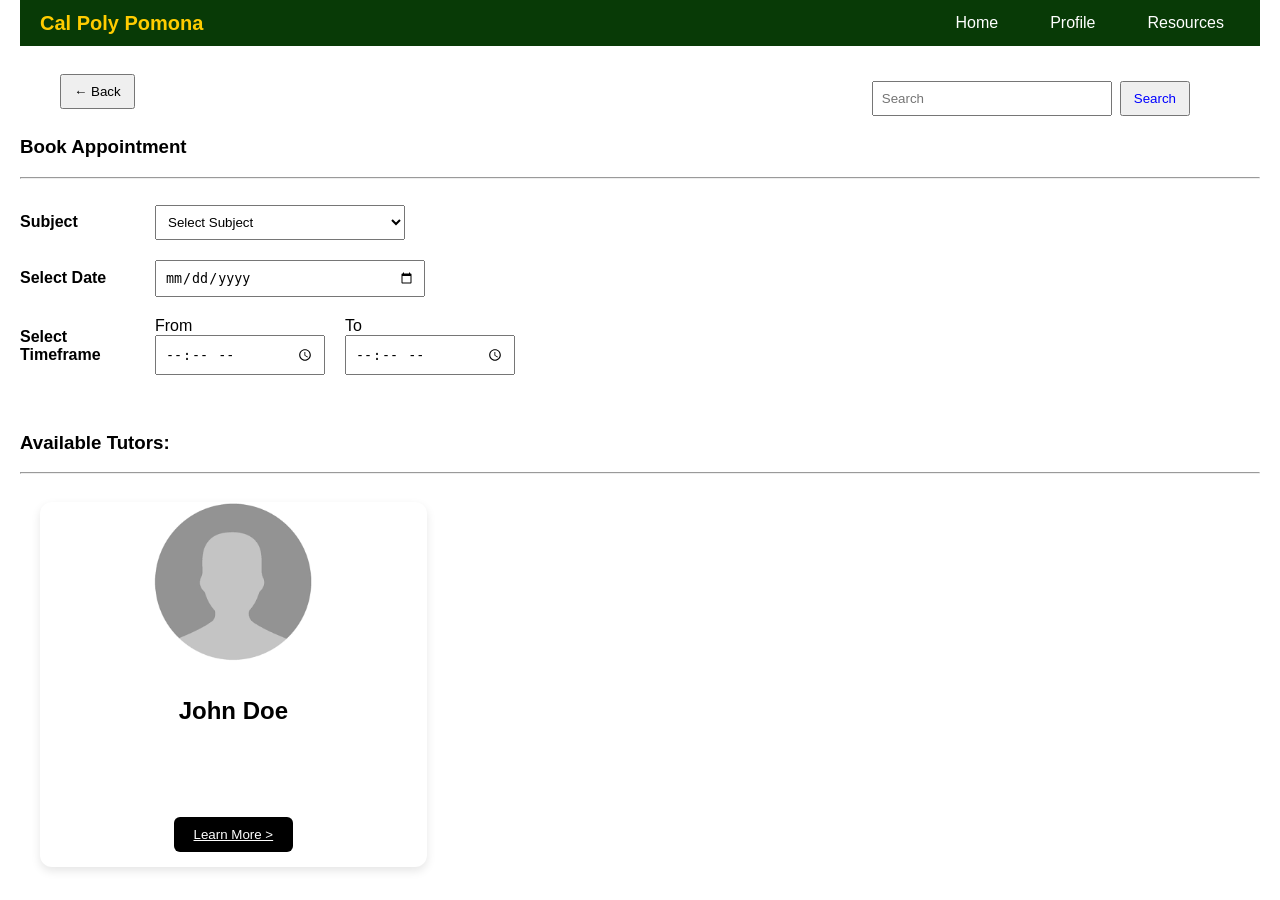
==== bookAppointment.html @ cb8802dd "Add files via upload" ====
<!DOCTYPE html>
<html>
<head>
<meta name="viewport" content="width=device-width, initial-scale=1">
<link rel="stylesheet" href="https://cdnjs.cloudflare.com/ajax/libs/font-awesome/4.7.0/css/font-awesome.min.css">
<link rel="stylesheet" href="css/style.css">


</head>
<body style="background-color:white;">

<div class="navbar">
  <span class="logo-text">Cal Poly Pomona</span>

  <div class="nav-links">
    <a href="home.html">Home</a>
    <a href="profile.html">Profile</a>

    <div class="dropdown">
      <button class="dropbtn">Resources</button>
      <div class="dropdown-content">
        <a href="tutoring.html">Tutoring</a>
        <a href="degreeReport.html">Degree Report</a>
        <a href="cpt.html">Internship / CPT eligibility</a>
      </div>
    </div>
  </div>
</div>

<div class="top-bar">
  <button class="back-btn">
    <a href="learningCenter.html">← Back</a>
  </button>

  <div class="search-area">
    <input type="text" placeholder="Search">
    <button>Search</button>
  </div>
</div>

<h3>Book Appointment</h3>

<hr>
<br>

<link rel="stylesheet" href="css/bookapp.css">
<div class="form-group">
  <label for="subject">Subject</label>
  <select id="subject">
    <option>Select Subject</option>
    <option>Math</option>
    <option>Computer Science</option>
    <option>Writing</option>
  </select>
</div>

<div class="form-group">
  <label for="date">Select Date</label>
  <input type="date" id="date">
</div>

<div class="form-group">
  <label>Select Timeframe</label>

  <div class="timeframe">
    <div>
      <span>From</span>
      <input type="time">
    </div>

    <div>
      <span>To</span>
      <input type="time">
    </div>
  </div>
</div>

<br>



<h3>Available Tutors:</h3>
<hr>

<link rel="stylesheet" href="css/boxes.css">

<body>

<div class="container">
  
  <div class="box">
    <img src="images/johndoe.png" style="width:160px;height:160">
    <div class="content">
      <h2>
        John Doe
      </h2>
      <p>
        
      </p>
      <button>
        <a href="tutoring.html" style="color:white"> Learn More > </a>
      </button>
    </div>
  </div>


</div>

</body>

</body>
</html>
---- css/style.css ----
body {
  font-family: Arial, Helvetica, sans-serif;
}

button{
  font-family:Arial, Helvetica, sans-serif;
  color: blue;
  text-align: left;
  
}


.navbar {
  overflow: hidden;
  background-color: #083a06;
}

.navbar a {
  float: left;
  font-size: 16px;
  color: white;
  text-align: center;
  padding: 14px 16px;
  text-decoration: none;
}

.dropdown {
  float: left;
  overflow: hidden;
}

.dropdown .dropbtn {
  font-size: 16px;  
  border: none;
  outline: none;
  color: white;
  padding: 14px 16px;
  background-color: inherit;
  font-family: inherit;
  margin: 0;
}

.navbar a:hover, .dropdown:hover .dropbtn {
  background-color: #33631a;
}

.dropdown-content {
  display: none;
  position: absolute;
  background-color: #f9f9f9;
  min-width: 160px;
  box-shadow: 0px 8px 16px 0px rgba(0,0,0,0.2);
  z-index: 1;
}

.dropdown-content a {
  float: none;
  color: black;
  padding: 12px 16px;
  text-decoration: none;
  display: block;
  text-align: left;
}

.dropdown-content a:hover {
  background-color: #ddd;
}

.dropdown:hover .dropdown-content {
  display: block;
}

.search-area {
  display: flex;
  justify-content: flex-end;
  margin: 15px 30px 0 0;
  gap: 8px;
}

.search-area input {
  padding: 8px;
  width: 220px;
}

.search-area button {
  padding: 8px 12px;
  cursor: pointer;
}

.navbar {
  display: flex;
  align-items: center;
  justify-content: space-between; 
  padding: 0 20px;
}

.logo-text {
  color: #ffcc00;
  font-size: 20px;
  font-weight: bold;
}

.nav-links {
  display: flex;
  align-items: center;
  gap: 20px;
}

body {
  margin: 0;
  padding: 0 20px;
}

.top-bar {
  display: flex;
  justify-content: space-between;
  align-items: center;
  margin: 20px 40px;
}

.search-area {
  display: flex;
  gap: 8px;
}

.back-btn {
  padding: 8px 12px;
  cursor: pointer;
}

.back-btn a {
  text-decoration: none;
  color: black;
}
---- css/bookapp.css ----
.form-group {
  display: flex;
  align-items: center;
  gap: 15px;
  margin-bottom: 20px;
}

label {
  width: 120px; /* keeps everything aligned */
  font-weight: bold;
}

select {
  padding: 8px;
  width: 250px;
}

.form-group {
  display: flex;
  align-items: center;
  gap: 15px;
  margin-bottom: 20px;
}

label {
  width: 120px;
  font-weight: bold;
}

input[type="date"] {
  padding: 8px;
  width: 250px;
}

.timeframe {
  display: flex;
  gap: 20px;
}

.timeframe div {
  display: flex;
  flex-direction: column;
}

.timeframe input {
  padding: 8px;
  width: 150px;
}
---- css/boxes.css ----
body {
    margin: 0;
    font-family: Arial, sans-serif;
    background-color: #f5f5f5;
  }

  .container {
    display: flex;
    width: 100%;
    padding: 20px;
    gap: 20px;
    box-sizing: border-box;
    display: grid;
    grid-template-columns: repeat(3, 1fr); 
    gap: 20px;

  }

  .box {
    flex: 1;
    background-color: white;
    border-radius: 12px;
    box-shadow: 0 4px 10px rgba(0,0,0,0.1);
    overflow: hidden;
    text-align: center;
    display: flex;
    flex-direction: column;
    height: 100%;
  }

  .box img {
    width: 100%;
    height: 200px;
    object-fit: cover;
  }

  .content {
    padding: 15px;
    display: flex;
    flex-direction: column;
    height: 100%;
  }

  .box button {
    margin-top: 10px;
    padding: 10px 20px;
    border: none;
    background-color: black;
    color: white;
    cursor: pointer;
    border-radius: 6px;
  }

  .box button:hover {
    background-color: #333;
  }

  .hours-table {
  margin: 0 auto;
  text-align: left;
}

.hours-table td {
  padding: 4px 20px;
}

.hours-table td:first-child {
  text-align: right;
}

.hours-table td:last-child {
  text-align: left; 
}


.content button {
  margin-top: auto;
  align-self: center; 
  width: auto;
}

.box img {
  display: block;
  margin: 0 auto;
}
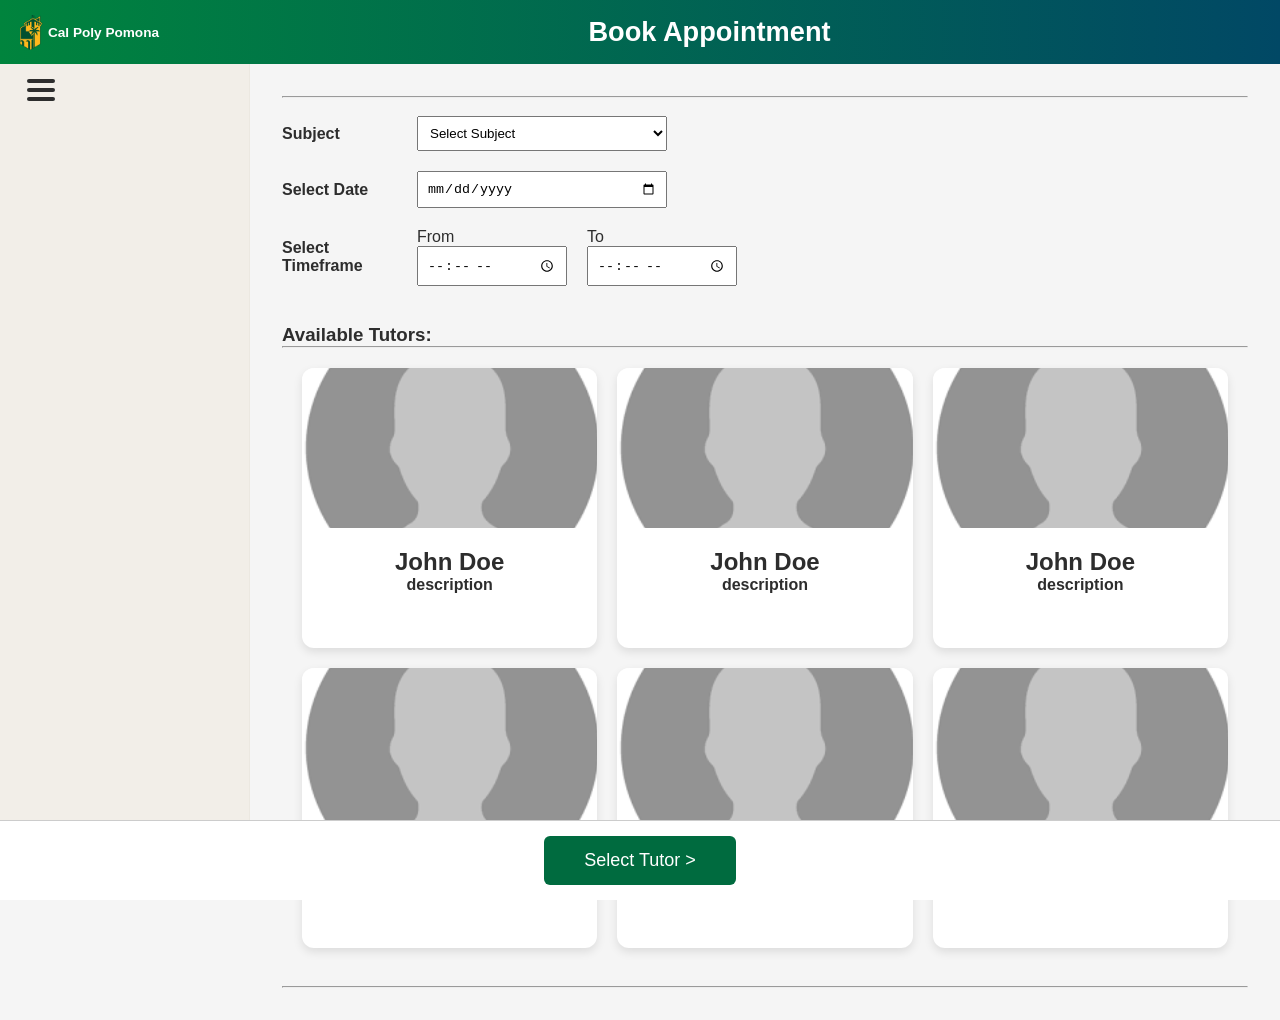
==== commit 1c398af2: "Add files via upload" ====
--- a/bookAppointment.html
+++ b/bookAppointment.html
@@ -1,49 +1,64 @@
 <!DOCTYPE html>
-<html>
+<html lang="en">
 <head>
-<meta name="viewport" content="width=device-width, initial-scale=1">
-<link rel="stylesheet" href="https://cdnjs.cloudflare.com/ajax/libs/font-awesome/4.7.0/css/font-awesome.min.css">
-<link rel="stylesheet" href="css/style.css">
+  <meta charset="UTF-8" />
+  <meta name="viewport" content="width=device-width, initial-scale=1.0" />
+  <link rel="stylesheet" href="css/t5.css" />
+  <title>Header and Sidebar</title>
+</head>
+<body>
 
+  <header class="header">
+    <div class="header-left">
+      <img src="images/logo.png" alt="Cal Poly Pomona Logo" class="logo">
+      <span class="header-subtitle">Cal Poly Pomona</span>
+    </div>
 
-</head>
-<body style="background-color:white;">
+    <h1 class="header-title">Book Appointment</h1>
 
-<div class="navbar">
-  <span class="logo-text">Cal Poly Pomona</span>
+    <div class="header-right"></div>
+  </header>
 
-  <div class="nav-links">
-    <a href="home.html">Home</a>
-    <a href="profile.html">Profile</a>
+  <div class="website">
+    <aside class="sidebar">
+      <div class="menu-wrap" id="menuWrap">
+        <button class="menu-btn" id="menuBtn" aria-label="Toggle menu" aria-expanded="false">
+          <span></span>
+          <span></span>
+          <span></span>
+        </button>
 
-    <div class="dropdown">
-      <button class="dropbtn">Resources</button>
-      <div class="dropdown-content">
-        <a href="tutoring.html">Tutoring</a>
-        <a href="degreeReport.html">Degree Report</a>
-        <a href="cpt.html">Internship / CPT eligibility</a>
+        <div class="dropdown-menu">
+          <a href="#" class="dropdown-item">
+            <span class="dropdown-icon">🏠</span>
+            <span>Home</span>
+          </a>
+
+          <a href="#" class="dropdown-item">
+            <span class="dropdown-icon">🔎</span>
+            <span>Search</span>
+          </a>
+
+          <a href="#" class="dropdown-item">
+            <span class="dropdown-icon">👤</span>
+            <span>Profile</span>
+          </a>
+
+          <a href="#" class="dropdown-item">
+            <span class="dropdown-icon">↪</span>
+            <span>Log out</span>
+          </a>
+        </div>
       </div>
-    </div>
-  </div>
-</div>
+    </aside>
 
-<div class="top-bar">
-  <button class="back-btn">
-    <a href="learningCenter.html">← Back</a>
-  </button>
-
-  <div class="search-area">
-    <input type="text" placeholder="Search">
-    <button>Search</button>
-  </div>
-</div>
-
-<h3>Book Appointment</h3>
+    <main class="main">
+      
 
 <hr>
 <br>
 
-<link rel="stylesheet" href="css/bookapp.css">
+<link rel="stylesheet" href="css/t1.css">
 <div class="form-group">
   <label for="subject">Subject</label>
   <select id="subject">
@@ -82,31 +97,81 @@
 <h3>Available Tutors:</h3>
 <hr>
 
-<link rel="stylesheet" href="css/boxes.css">
+<link rel="stylesheet" href="css/t3.css">
 
 <body>
+<div class="container">
 
-<div class="container">
-  
-  <div class="box">
-    <img src="images/johndoe.png" style="width:160px;height:160">
-    <div class="content">
-      <h2>
-        John Doe
-      </h2>
-      <p>
-        
-      </p>
-      <button>
-        <a href="tutoring.html" style="color:white"> Learn More > </a>
-      </button>
-    </div>
+<label class="box tutor-card">
+  <input type="radio" name="selectedTutor" hidden>
+  <img src="images/johndoe.png" style="width:300px;height:160px">
+  <div class="content">
+    <h2>John Doe</h2>
+    <p>description</p>
   </div>
+</label>
 
+<label class="box tutor-card">
+  <input type="radio" name="selectedTutor" hidden>
+  <img src="images/johndoe.png" style="width:300px;height:160px">
+  <div class="content">
+    <h2>John Doe</h2>
+    <p>description</p>
+  </div>
+</label>
+
+<label class="box tutor-card">
+  <input type="radio" name="selectedTutor" hidden>
+  <img src="images/johndoe.png" style="width:300px;height:160px">
+  <div class="content">
+    <h2>John Doe</h2>
+    <p>description</p>
+  </div>
+</label>
+
+<label class="box tutor-card">
+  <input type="radio" name="selectedTutor" hidden>
+  <img src="images/johndoe.png" style="width:300px;height:160px">
+  <div class="content">
+    <h2>John Doe</h2>
+    <p>description</p>
+  </div>
+</label>
+
+<label class="box tutor-card">
+  <input type="radio" name="selectedTutor" hidden>
+  <img src="images/johndoe.png" style="width:300px;height:160px">
+  <div class="content">
+    <h2>John Doe</h2>
+    <p>description</p>
+  </div>
+</label>
+
+<label class="box tutor-card">
+  <input type="radio" name="selectedTutor" hidden>
+  <img src="images/johndoe.png" style="width:300px;height:160px">
+  <div class="content">
+    <h2>John Doe</h2>
+    <p>description</p>
+  </div>
+</label>
+
+<div class="bottom-select">
+  <a href="bookConfirmation.html">
+  <button>Select Tutor ></button></a>
+</div>
 
 </div>
 
 </body>
 
+<br>
+<hr>
+
+
+    </main>
+  </div>
+
+  <script src="t6.js"></script>
 </body>
-</html>
+</html>
--- a/css/t5.css
+++ b/css/t5.css
@@ -0,0 +1,180 @@
+:root {
+  --cpp-green: #005030;
+  --cpp-gold: #FFB81C;
+  --eggshell: #F2EEE8;
+  --white: #FFFFFF;
+  --black: #2d2d2d;
+  --line: #ece8e1;
+  --header-height: 64px;
+}
+
+* {
+  box-sizing: border-box;
+  margin: 0;
+  padding: 0;
+}
+
+body {
+  font-family: "Inter", sans-serif;
+  background: #f7f6f2;
+  color: var(--black);
+}
+
+a {
+  text-decoration: none;
+  color: inherit;
+}
+
+/* Top Header */
+.header {
+  display: grid;
+  grid-template-columns: auto 1fr auto;
+  align-items: center;
+  background: linear-gradient(90deg, #00843d 0%, #014865 100%);
+  color: white;
+  padding: 0 20px;
+  height: var(--header-height);
+  position: sticky;
+  top: 0;
+  z-index: 1000;
+}
+
+.header-left {
+  display: flex;
+  align-items: center;
+  gap: 5px;
+}
+
+.logo {
+  height: 35px;
+}
+
+.header-subtitle {
+  font-size: 0.85rem;
+  font-weight: 600;
+}
+
+.header-title {
+  text-align: center;
+  font-size: 1.7rem;
+  font-weight: 700;
+}
+
+/* Page Layout */
+.website {
+  min-height: calc(100vh - var(--header-height));
+  display: flex;
+}
+
+/* Left Sidebar */
+.sidebar {
+  width: 250px;
+  background: var(--eggshell);
+  border-right: 1px solid var(--line);
+  padding: 0 15px;
+  position: sticky;
+  top: var(--header-height);
+  height: calc(100vh - var(--header-height));
+}
+
+/* Dropdown Button */
+.menu-wrap {
+  position: sticky;
+  top: 10px;
+  display: inline-block;
+  z-index: 50;
+}
+
+.menu-btn {
+  width: 52px;
+  height: 52px;
+  border: none;
+  background: transparent;
+  cursor: pointer;
+  display: flex;
+  flex-direction: column;
+  justify-content: center;
+  align-items: center;
+  gap: 5px;
+}
+
+.menu-btn span {
+  display: block;
+  width: 28px;
+  height: 4px;
+  background: var(--black);
+  border-radius: 999px;
+  transition: transform 0.28s ease, opacity 0.2s ease;
+}
+
+/* Turns hamburger into X */
+.menu-wrap.open .menu-btn span:nth-child(1) {
+  transform: translateY(9px) rotate(45deg);
+}
+
+.menu-wrap.open .menu-btn span:nth-child(2) {
+  opacity: 0;
+}
+
+.menu-wrap.open .menu-btn span:nth-child(3) {
+  transform: translateY(-9px) rotate(-45deg);
+}
+
+/* Dropdown Menu */
+.dropdown-menu {
+  position: absolute;
+  top: 55px;
+  left: 0;
+  width: 220px;
+  background: #f7f7f6;
+  border: 1px solid var(--line);
+  border-radius: 16px;
+  box-shadow: 0 14px 30px rgba(0, 0, 0, 0.06);
+  padding: 8px;
+
+  opacity: 0;
+  pointer-events: none;
+  transform: translateY(-6px);
+  transition: opacity 0.22s ease, transform 0.24s ease;
+}
+
+.menu-wrap.open .dropdown-menu {
+  opacity: 1;
+  pointer-events: auto;
+  transform: translateY(0);
+}
+
+.dropdown-item {
+  display: flex;
+  align-items: center;
+  gap: 12px;
+  padding: 14px;
+  font-size: 1rem;
+  font-weight: 600;
+  color: var(--black);
+  transition: background 0.2s ease, color 0.2s ease, transform 0.18s ease;
+}
+
+.dropdown-item:hover {
+  background: rgba(52, 51, 51, 0.071);
+  border-radius: 16px;
+  color: var(--cpp-green);
+  transform: translateX(2px);
+}
+
+.dropdown-icon {
+  width: 34px;
+  height: 34px;
+  border-radius: 999px;
+  background: #f4f1eb;
+  color: var(--cpp-green);
+  display: flex;
+  align-items: center;
+  justify-content: center;
+}
+
+/* Main Content Placeholder */
+.main {
+  flex: 1;
+  padding: 32px;
+}
--- a/css/t1.css
+++ b/css/t1.css
@@ -0,0 +1,105 @@
+.form-group {
+  display: flex;
+  align-items: center;
+  gap: 15px;
+  margin-bottom: 20px;
+}
+
+label {
+  width: 120px; 
+  font-weight: bold;
+}
+
+select {
+  padding: 8px;
+  width: 250px;
+}
+
+.form-group {
+  display: flex;
+  align-items: center;
+  gap: 15px;
+  margin-bottom: 20px;
+}
+
+label {
+  width: 120px;
+  font-weight: bold;
+}
+
+input[type="date"] {
+  padding: 8px;
+  width: 250px;
+}
+
+.timeframe {
+  display: flex;
+  gap: 20px;
+}
+
+.timeframe div {
+  display: flex;
+  flex-direction: column;
+}
+
+.timeframe input {
+  padding: 8px;
+  width: 150px;
+}
+
+.tutor-card:has(input:checked) {
+  border: 4px solid #006b3f;
+  background-color: #e8f5ee;
+  transform: scale(1.02);
+}
+
+.bottom-select {
+  position: fixed;
+  bottom: 0;
+  left: 0;
+  width: 100%;
+  background-color: white;
+  padding: 15px;
+  text-align: center;
+  border-top: 1px solid #ccc;
+}
+
+.bottom-select button {
+  background-color: #006b3f;
+  color: white;
+  padding: 14px 40px;
+  border: none;
+  border-radius: 6px;
+  font-size: 18px;
+  cursor: pointer;
+}
+
+.container {
+  display: grid;
+  grid-template-columns: repeat(auto-fill, minmax(220px, 1fr));
+  gap: 20px;
+  padding: 10px;
+}
+
+.tutor-card {
+  cursor: pointer;
+  transition: 0.2s;
+  width: 100%;
+  min-height: 280px;
+  border-radius: 12px;
+  overflow: hidden;
+}
+
+
+.tutor-card img {
+  width: 50%;
+  height: 300px;
+  object-fit: cover;
+  display: block;
+}
+
+
+.tutor-card .content {
+  padding: 20px;
+  text-align: center;
+}
--- a/css/t3.css
+++ b/css/t3.css
@@ -0,0 +1,85 @@
+  body {
+    margin: 0;
+    font-family: Arial, sans-serif;
+    background-color: #f5f5f5;
+  }
+
+  .container {
+    display: flex;
+    width: 100%;
+    padding: 20px;
+    gap: 20px;
+    box-sizing: border-box;
+    display: grid;
+    grid-template-columns: repeat(3, 1fr); 
+    gap: 20px;
+
+  }
+
+  .box {
+    flex: 1;
+    background-color: white;
+    border-radius: 12px;
+    box-shadow: 0 4px 10px rgba(0,0,0,0.1);
+    overflow: hidden;
+    text-align: center;
+    display: flex;
+    flex-direction: column;
+    height: 100%;
+  }
+
+  .box img {
+    width: 100%;
+    height: 200px;
+    object-fit: cover;
+  }
+
+  .content {
+    padding: 15px;
+    display: flex;
+    flex-direction: column;
+    height: 100%;
+  }
+
+  .box button {
+    margin-top: 10px;
+    padding: 10px 20px;
+    border: none;
+    background-color: black;
+    color: white;
+    cursor: pointer;
+    border-radius: 6px;
+  }
+
+  .box button:hover {
+    background-color: #333;
+  }
+
+  .hours-table {
+  margin: 0 auto;
+  text-align: left;
+}
+
+.hours-table td {
+  padding: 4px 20px;
+}
+
+.hours-table td:first-child {
+  text-align: right;
+}
+
+.hours-table td:last-child {
+  text-align: left; 
+}
+
+
+.content button {
+  margin-top: auto;
+  align-self: center; 
+  width: auto;
+}
+
+.box img {
+  display: block;
+  margin: 0 auto;
+}
